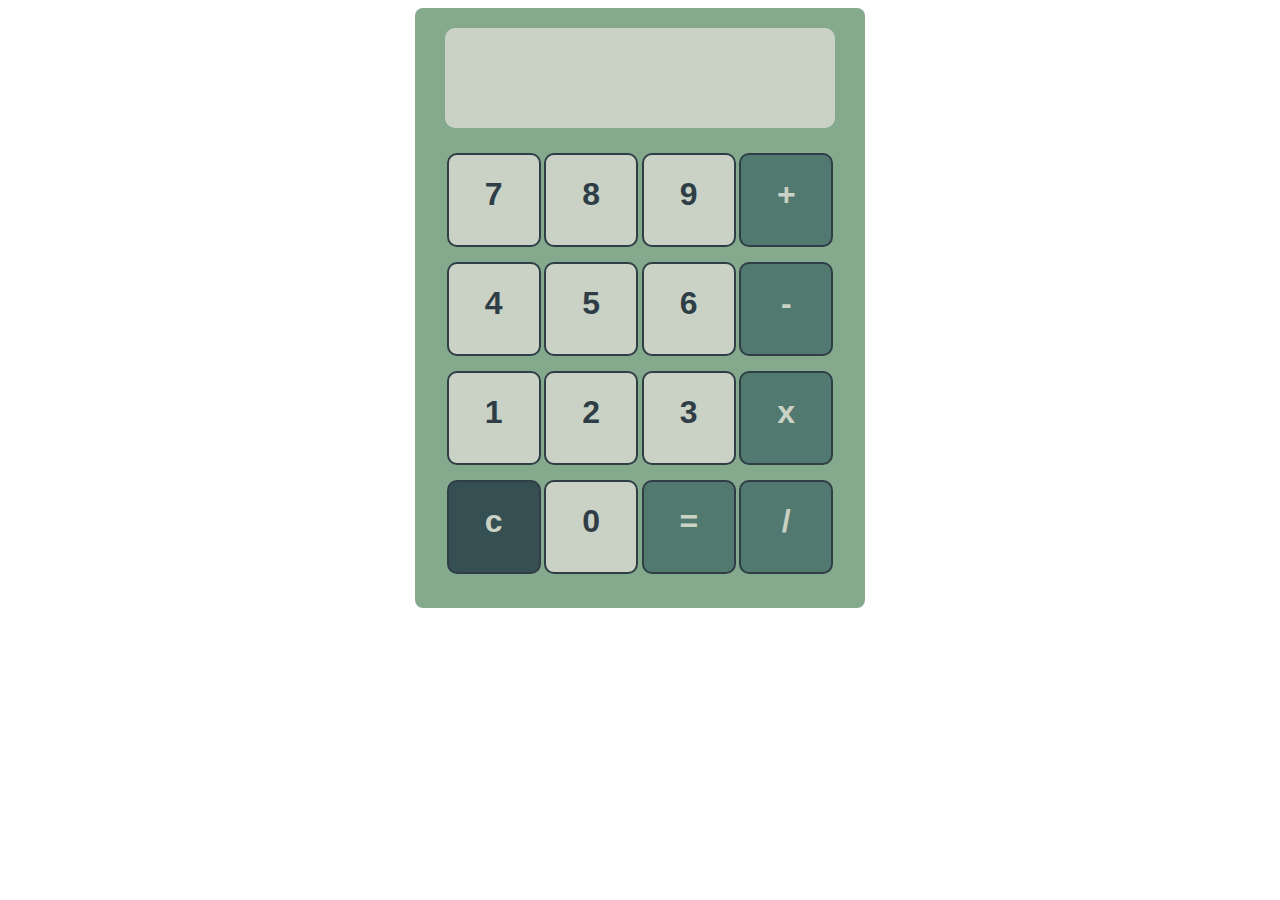
==== calculator.html @ 64452e33 "added files" ====
<!DOCTYPE html>
<html lang="en">
    <head>
        <link rel="stylesheet" href="calculator.css">
        <script src="calculator.js" type="text/javascript"></script>
        <title>Calculator</title>
    </head>
    <body>
        <!--Outline of Calculator-->
        <div class="box">
            <div class="screen"></div>
            <div class="row">
                <div class="buttons number"><h1>7</h1></div>
                <div class="buttons number"><h1>8</h1></div>
                <div class="buttons number"><h1>9</h1></div>
                <div class="buttons mult"><h1>+</h1></div>
            </div>

            <div class="row">
                <div class="buttons number"><h1>4</h1></div>
                <div class="buttons number"><h1>5</h1></div>
                <div class="buttons number"><h1>6</h1></div>
                <div class="buttons mult"><h1>-</h1></div>
            </div>

            <div class="row">
                <div class="buttons number"><h1>1</h1></div>
                <div class="buttons number"><h1>2</h1></div>
                <div class="buttons number"><h1>3</h1></div>
                <div class="buttons mult"><h1>x</h1></div>
            </div>

            <div class="row">
                <div class="buttons clear"><h1>c</h1></div>
                <div class="buttons number"><h1>0</h1></div>
                <div class="buttons mult"><h1>=</h1></div>
                <div class="buttons mult"><h1>/</h1></div>
            </div>
        </div>
    </body>
</html>
---- calculator.css ----
.box {
    width: 450px;
    height: 600px;
    background: #84A98C;
    border-radius: 8px;
    margin: auto;
    padding: 20px 30px;
    max-width: calc(100vw - 40px);
    box-sizing: border-box;
    font-family: "Open Sans", "Avenie", sans-serif;
    position: relative;
    overflow: hidden;
}

.screen {
    width: 390px;
    height: 100px;
    background-color: #CAD2C5;
    border-radius: 10px;
    margin-bottom: 25px;
}

.row {
    display: grid;
    grid-template-columns: 1fr 1fr 1fr 1fr;
}

.buttons {
    width: 90px;
    height: 90px;
    border: 2px solid #2f3e46;
    display: flex;
    justify-content: center;
    margin: auto;
    position: relative;
    border-radius: 10px;
    margin-bottom: 15px;
}

.number {
    background-color: #CAD2C5;
    color: #2f3e46;
}

.mult {
    background-color: #52796F;
    color: #CAD2C5;
}

.clear {
    background-color: #354F52;
    color: #CAD2C5;
}
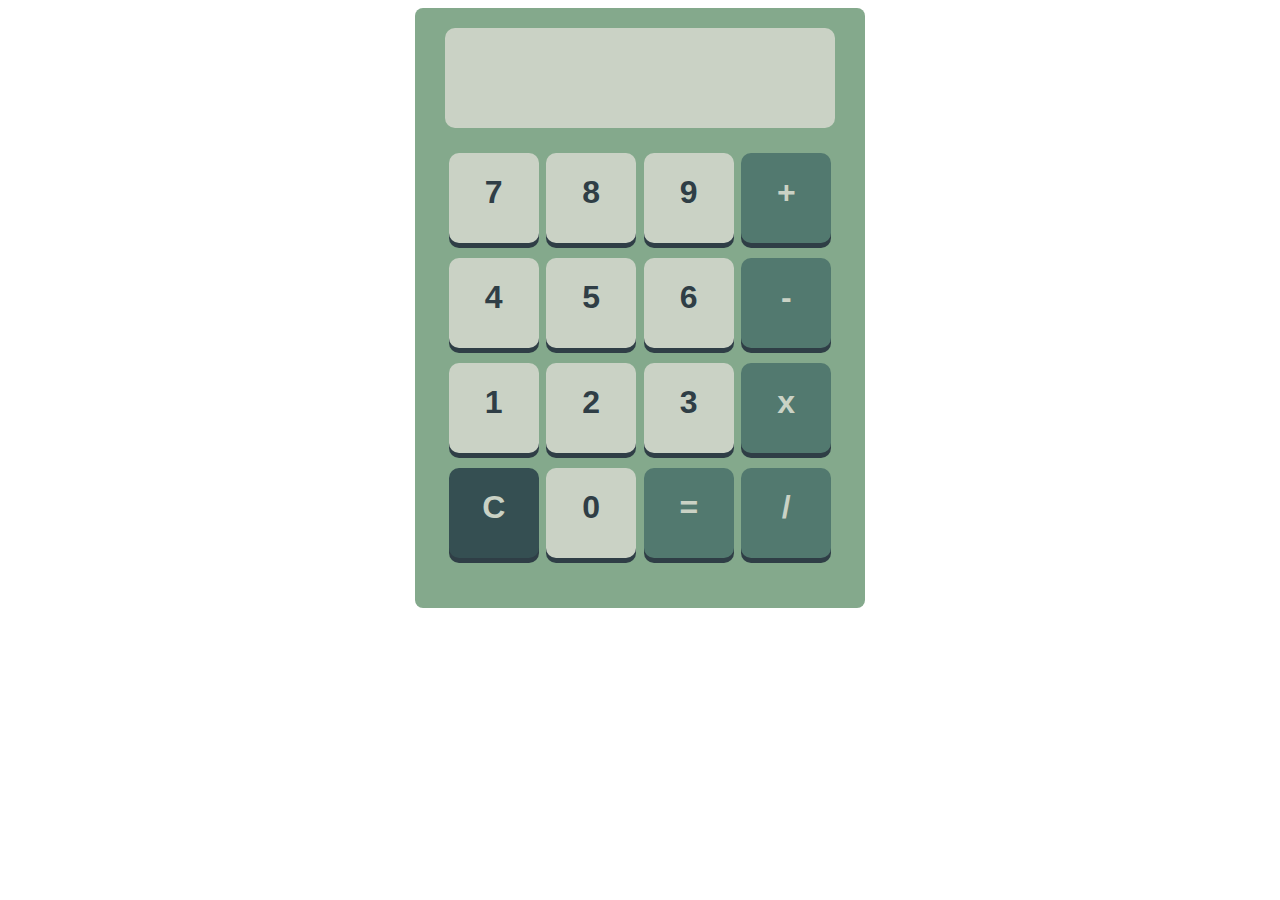
==== commit a8215375: "made buttons functional - no Javascript yet" ====
--- a/calculator.html
+++ b/calculator.html
@@ -31,7 +31,7 @@
             </div>
 
             <div class="row">
-                <div class="buttons clear"><h1>c</h1></div>
+                <div class="buttons clear"><h1>C</h1></div>
                 <div class="buttons number"><h1>0</h1></div>
                 <div class="buttons mult"><h1>=</h1></div>
                 <div class="buttons mult"><h1>/</h1></div>
--- a/calculator.css
+++ b/calculator.css
@@ -28,26 +28,59 @@
 .buttons {
     width: 90px;
     height: 90px;
-    border: 2px solid #2f3e46;
     display: flex;
     justify-content: center;
     margin: auto;
     position: relative;
     border-radius: 10px;
     margin-bottom: 15px;
+    cursor: pointer;
+}
+
+.number:hover {
+    background-color: #B8C3B2;
 }
 
 .number {
     background-color: #CAD2C5;
     color: #2f3e46;
+    box-shadow: 0 5px #2f3e46;
+}
+
+.number:active {
+    background-color: #B8C3B2;
+    box-shadow: 0 2px #2f3e46;
+    transform: translateY(5px);
 }
 
 .mult {
     background-color: #52796F;
     color: #CAD2C5;
+    box-shadow: 0 5px #2f3e46;
+}
+
+.mult:hover {
+    background-color: #39554E;
+}
+
+.mult:active {
+    background-color: #39554E;
+    box-shadow: 0 2px #2f3e46;
+    transform: translateY(5px);
 }
 
 .clear {
     background-color: #354F52;
     color: #CAD2C5;
+    box-shadow: 0 5px #2f3e46;
+}
+
+.clear:hover {
+    background-color: #253639;
+}
+
+.clear:active {
+    background-color: #253639;
+    box-shadow: 0 2px #2f3e46;
+    transform: translateY(5px);
 }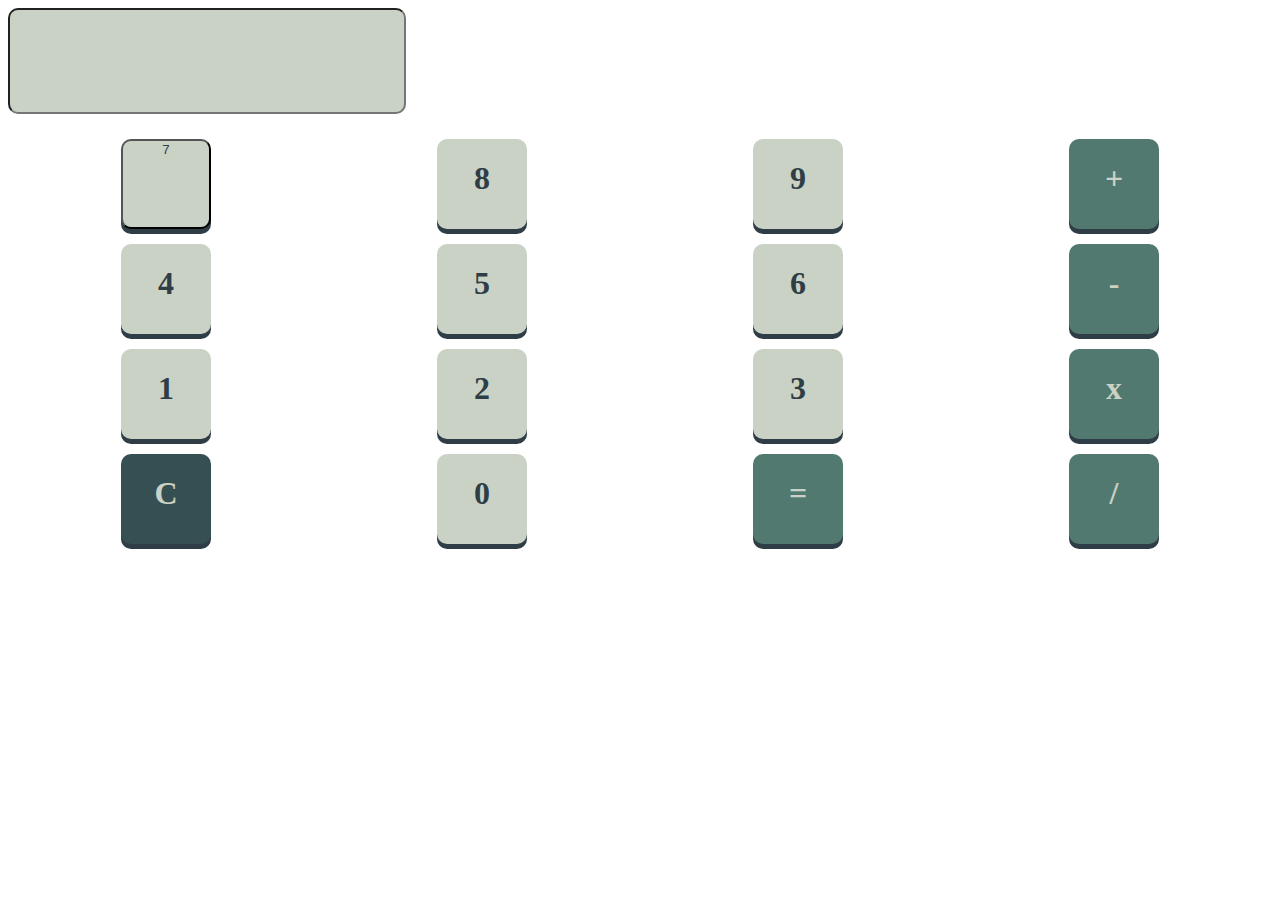
==== commit a465f6ab: "Add files via upload" ====
--- a/calculator.html
+++ b/calculator.html
@@ -7,10 +7,9 @@
     </head>
     <body>
         <!--Outline of Calculator-->
-        <div class="box">
-            <div class="screen"></div>
+            <input type="text" id="screen" readonly>
             <div class="row">
-                <div class="buttons number"><h1>7</h1></div>
+                <button class="buttons number">7</button>
                 <div class="buttons number"><h1>8</h1></div>
                 <div class="buttons number"><h1>9</h1></div>
                 <div class="buttons mult"><h1>+</h1></div>
--- a/calculator.css
+++ b/calculator.css
@@ -12,12 +12,17 @@
     overflow: hidden;
 }
 
-.screen {
+#screen {
     width: 390px;
     height: 100px;
     background-color: #CAD2C5;
     border-radius: 10px;
     margin-bottom: 25px;
+    text-align: right;
+    height: 70;
+    line-height: 70px;
+    padding: auto;
+    font-size: 25px;
 }
 
 .row {
